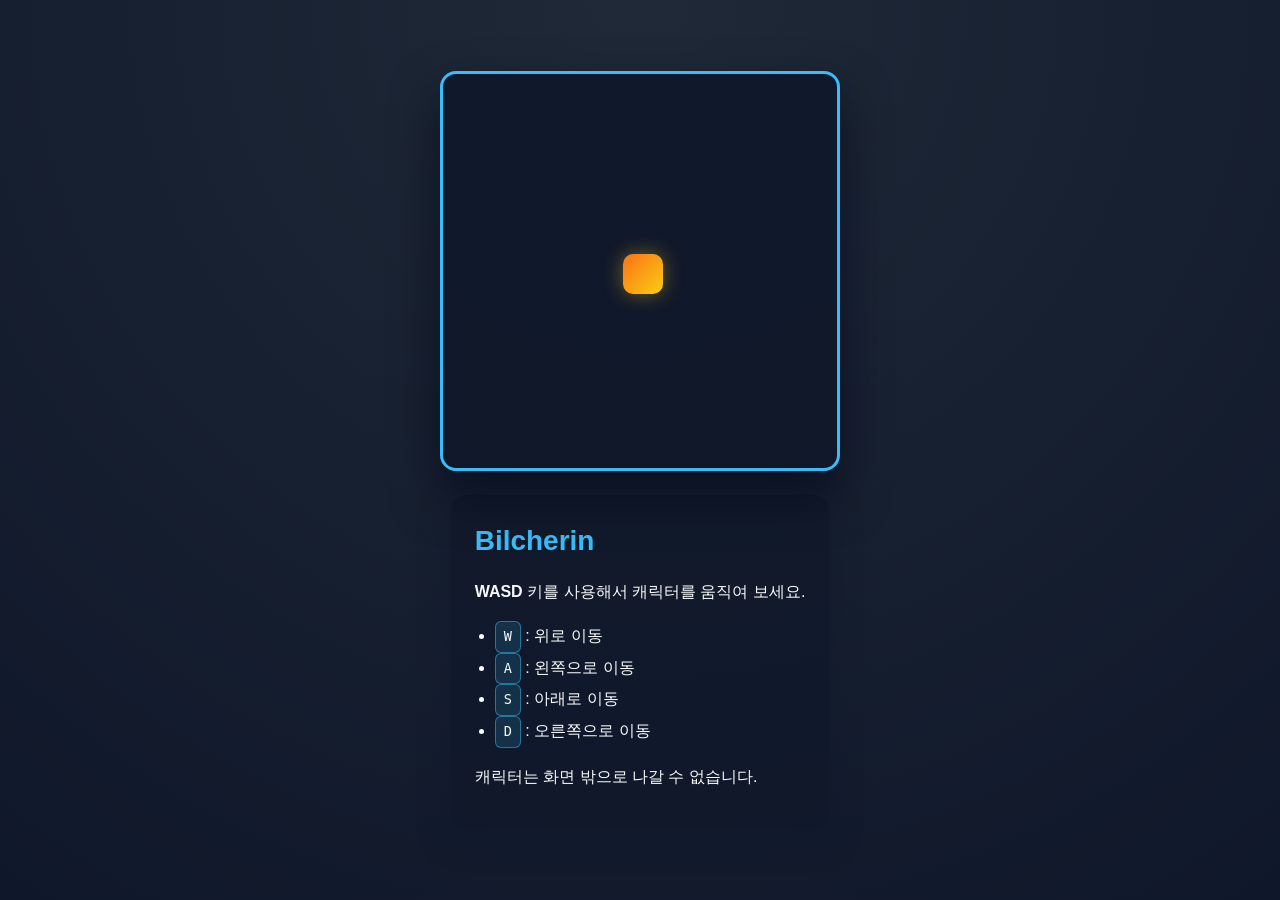
==== index.html @ 21eac13c "Add WASD movement demo" ====
<!DOCTYPE html>
<html lang="ko">
<head>
  <meta charset="UTF-8">
  <meta name="viewport" content="width=device-width, initial-scale=1.0">
  <title>Bilcherin Movement Demo</title>
  <link rel="stylesheet" href="styles.css">
</head>
<body>
  <main class="game-container">
    <div id="game" aria-label="게임 영역">
      <div id="player" aria-label="플레이어" role="figure"></div>
    </div>
    <section class="instructions">
      <h1>Bilcherin</h1>
      <p><strong>WASD</strong> 키를 사용해서 캐릭터를 움직여 보세요.</p>
      <ul>
        <li><kbd>W</kbd> : 위로 이동</li>
        <li><kbd>A</kbd> : 왼쪽으로 이동</li>
        <li><kbd>S</kbd> : 아래로 이동</li>
        <li><kbd>D</kbd> : 오른쪽으로 이동</li>
      </ul>
      <p>캐릭터는 화면 밖으로 나갈 수 없습니다.</p>
    </section>
  </main>
  <script src="script.js"></script>
</body>
</html>
---- styles.css ----
* {
  box-sizing: border-box;
}

body {
  margin: 0;
  min-height: 100vh;
  display: flex;
  justify-content: center;
  align-items: center;
  background: radial-gradient(circle at top, #1f2937, #0f172a);
  color: #f8fafc;
  font-family: "Pretendard", "Noto Sans KR", sans-serif;
}

.game-container {
  display: flex;
  flex-direction: column;
  gap: 1.5rem;
  align-items: center;
  padding: 2rem;
}

#game {
  position: relative;
  width: 400px;
  height: 400px;
  border: 3px solid #38bdf8;
  border-radius: 1rem;
  background: rgba(15, 23, 42, 0.85);
  box-shadow: 0 1.5rem 3rem rgba(2, 6, 23, 0.6);
  overflow: hidden;
}

#player {
  position: absolute;
  width: 40px;
  height: 40px;
  background: linear-gradient(135deg, #f97316, #facc15);
  border-radius: 10px;
  box-shadow: 0 0 20px rgba(250, 204, 21, 0.4);
  transform: translate(180px, 180px);
}

.instructions {
  background: rgba(15, 23, 42, 0.7);
  padding: 1.5rem;
  border-radius: 1rem;
  max-width: 400px;
  line-height: 1.6;
  box-shadow: 0 10px 30px rgba(15, 23, 42, 0.5);
}

.instructions h1 {
  margin: 0 0 1rem;
  font-size: 1.75rem;
  color: #38bdf8;
}

.instructions ul {
  margin: 0 0 1rem;
  padding-left: 1.25rem;
}

.instructions kbd {
  display: inline-block;
  padding: 0.25rem 0.5rem;
  background: rgba(56, 189, 248, 0.15);
  border: 1px solid rgba(56, 189, 248, 0.5);
  border-radius: 6px;
  font-family: "JetBrains Mono", "Fira Code", monospace;
  font-size: 0.85rem;
}

@media (max-width: 540px) {
  #game {
    width: 320px;
    height: 320px;
  }

  #player {
    transform: translate(140px, 140px);
  }
}
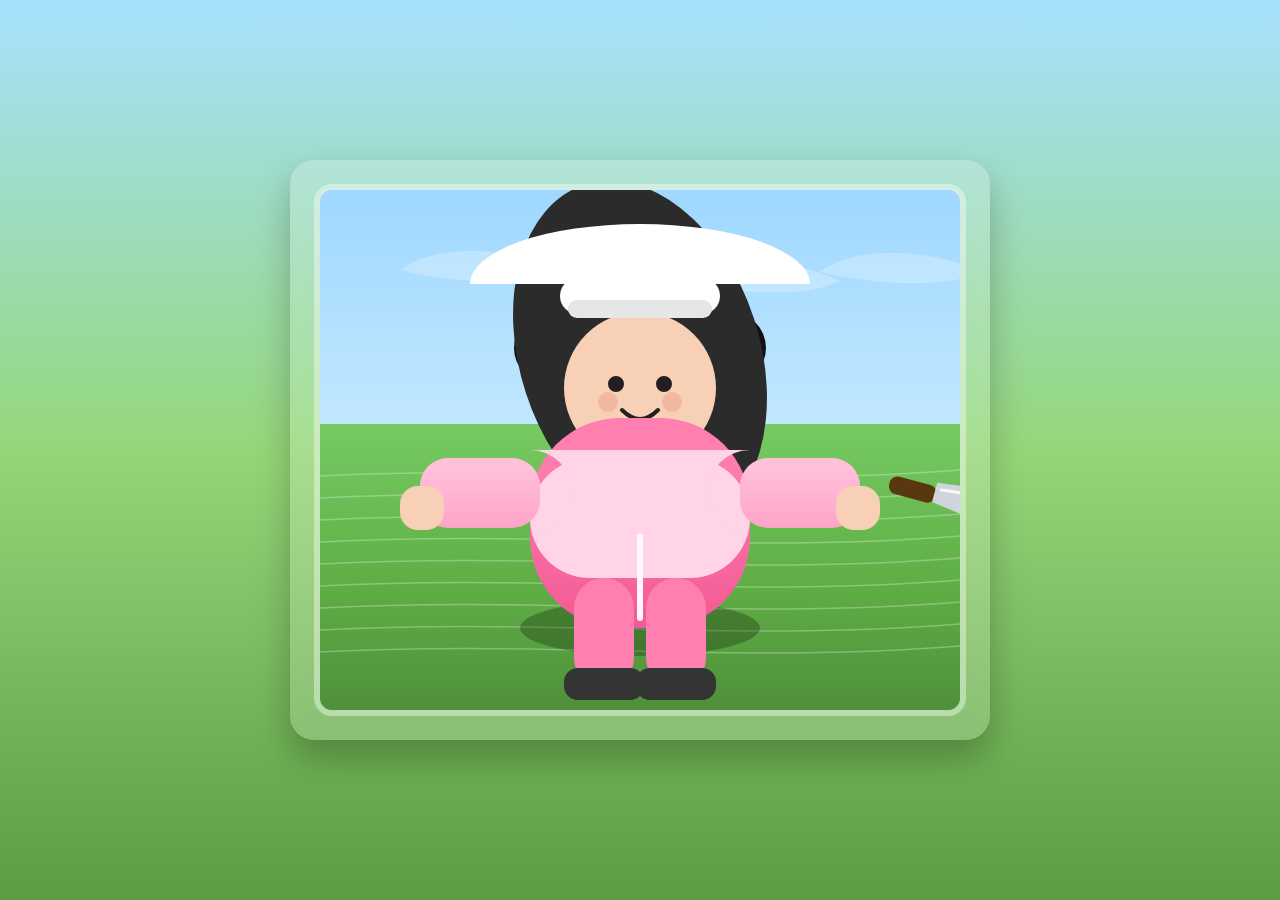
==== commit 5166c98d: "Add chef movement controls" ====
--- a/index.html
+++ b/index.html
@@ -1,28 +1,20 @@
 <!DOCTYPE html>
 <html lang="ko">
-<head>
-  <meta charset="UTF-8">
-  <meta name="viewport" content="width=device-width, initial-scale=1.0">
-  <title>Bilcherin Movement Demo</title>
-  <link rel="stylesheet" href="styles.css">
-</head>
-<body>
-  <main class="game-container">
-    <div id="game" aria-label="게임 영역">
-      <div id="player" aria-label="플레이어" role="figure"></div>
-    </div>
-    <section class="instructions">
-      <h1>Bilcherin</h1>
-      <p><strong>WASD</strong> 키를 사용해서 캐릭터를 움직여 보세요.</p>
-      <ul>
-        <li><kbd>W</kbd> : 위로 이동</li>
-        <li><kbd>A</kbd> : 왼쪽으로 이동</li>
-        <li><kbd>S</kbd> : 아래로 이동</li>
-        <li><kbd>D</kbd> : 오른쪽으로 이동</li>
-      </ul>
-      <p>캐릭터는 화면 밖으로 나갈 수 없습니다.</p>
-    </section>
-  </main>
-  <script src="script.js"></script>
-</body>
+  <head>
+    <meta charset="UTF-8" />
+    <meta name="viewport" content="width=device-width, initial-scale=1.0" />
+    <title>초록 벌판의 요리사</title>
+    <link rel="stylesheet" href="styles.css" />
+  </head>
+  <body>
+    <main class="stage">
+      <canvas
+        id="sceneCanvas"
+        width="640"
+        height="520"
+        aria-label="초록 벌판 위에 서 있는 요리사"
+      ></canvas>
+    </main>
+    <script src="script.js"></script>
+  </body>
 </html>
--- a/styles.css
+++ b/styles.css
@@ -1,3 +1,9 @@
+:root {
+  color-scheme: light;
+  font-family: "Pretendard", "Apple SD Gothic Neo", "Noto Sans KR", sans-serif;
+  background-color: #70c36b;
+}
+
 * {
   box-sizing: border-box;
 }
@@ -6,79 +12,22 @@
   margin: 0;
   min-height: 100vh;
   display: flex;
+  align-items: center;
   justify-content: center;
-  align-items: center;
-  background: radial-gradient(circle at top, #1f2937, #0f172a);
-  color: #f8fafc;
-  font-family: "Pretendard", "Noto Sans KR", sans-serif;
+  background: linear-gradient(180deg, #a8e1ff 0%, #94d779 50%, #5a9d42 100%);
 }
 
-.game-container {
-  display: flex;
-  flex-direction: column;
-  gap: 1.5rem;
-  align-items: center;
-  padding: 2rem;
+.stage {
+  padding: 24px;
+  border-radius: 24px;
+  background: rgba(255, 255, 255, 0.18);
+  backdrop-filter: blur(6px);
+  box-shadow: 0 18px 35px rgba(0, 0, 0, 0.25);
 }
 
-#game {
-  position: relative;
-  width: 400px;
-  height: 400px;
-  border: 3px solid #38bdf8;
-  border-radius: 1rem;
-  background: rgba(15, 23, 42, 0.85);
-  box-shadow: 0 1.5rem 3rem rgba(2, 6, 23, 0.6);
-  overflow: hidden;
+canvas {
+  display: block;
+  border: 6px solid rgba(255, 255, 255, 0.4);
+  border-radius: 18px;
+  background-color: transparent;
 }
-
-#player {
-  position: absolute;
-  width: 40px;
-  height: 40px;
-  background: linear-gradient(135deg, #f97316, #facc15);
-  border-radius: 10px;
-  box-shadow: 0 0 20px rgba(250, 204, 21, 0.4);
-  transform: translate(180px, 180px);
-}
-
-.instructions {
-  background: rgba(15, 23, 42, 0.7);
-  padding: 1.5rem;
-  border-radius: 1rem;
-  max-width: 400px;
-  line-height: 1.6;
-  box-shadow: 0 10px 30px rgba(15, 23, 42, 0.5);
-}
-
-.instructions h1 {
-  margin: 0 0 1rem;
-  font-size: 1.75rem;
-  color: #38bdf8;
-}
-
-.instructions ul {
-  margin: 0 0 1rem;
-  padding-left: 1.25rem;
-}
-
-.instructions kbd {
-  display: inline-block;
-  padding: 0.25rem 0.5rem;
-  background: rgba(56, 189, 248, 0.15);
-  border: 1px solid rgba(56, 189, 248, 0.5);
-  border-radius: 6px;
-  font-family: "JetBrains Mono", "Fira Code", monospace;
-  font-size: 0.85rem;
-}
-
-@media (max-width: 540px) {
-  #game {
-    width: 320px;
-    height: 320px;
-  }
-
-  #player {
-    transform: translate(140px, 140px);
-  }
-}
